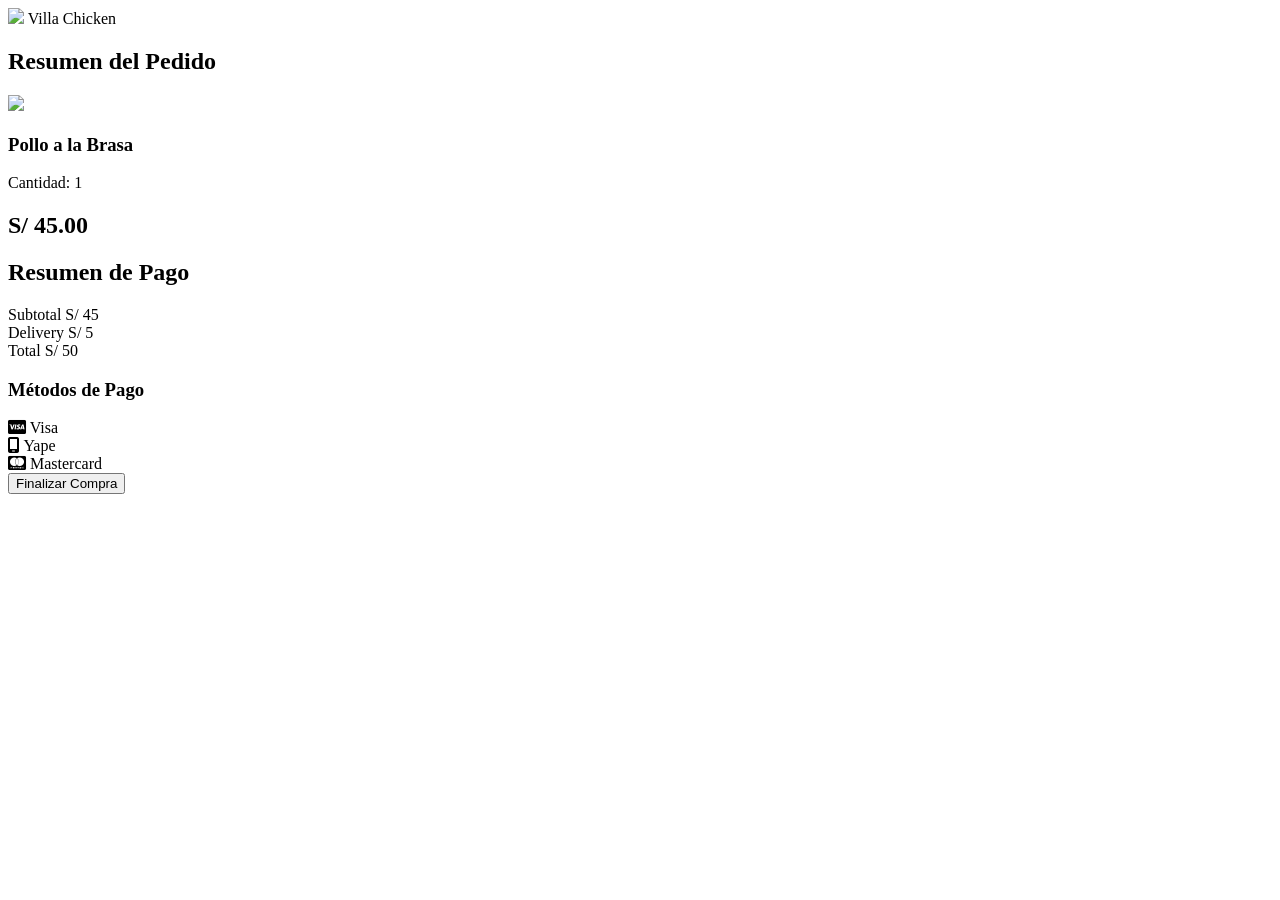
==== carrito.html @ 0b7a3d04 "Primer avance Villa Chicken" ====
<!DOCTYPE html>
<html lang="es">

<head>
    <meta charset="UTF-8">
    <meta name="viewport" content="width=device-width, initial-scale=1.0">
    <title>Carrito</title>

    <link rel="stylesheet" href="css/carro.css">

    <link rel="stylesheet"
        href="https://cdnjs.cloudflare.com/ajax/libs/font-awesome/6.5.1/css/all.min.css">
</head>

<body>

<header>

    <div class="logo">

        <img src="https://encrypted-tbn0.gstatic.com/images?q=tbn:ANd9GcRO9hkJS3hRmxY6WrNFT_kaqO4zJeU2J3zwsw&s">

        <span>Villa Chicken</span>

    </div>

</header>

<section class="contenedor-carrito">

    <div class="productos">

        <h1>Resumen del Pedido</h1>

        <div class="producto">

            <img src="https://images.unsplash.com/photo-1600891964092-4316c288032e">

            <div>

                <h3>Pollo a la Brasa</h3>

                <p>Cantidad: 1</p>

                <h2>S/ 45.00</h2>

            </div>

        </div>

    </div>

    <div class="pago">

        <h2>Resumen de Pago</h2>

        <div class="detalle">
            <span>Subtotal</span>
            <span>S/ 45</span>
        </div>

        <div class="detalle">
            <span>Delivery</span>
            <span>S/ 5</span>
        </div>

        <div class="detalle total">
            <span>Total</span>
            <span>S/ 50</span>
        </div>

        <h3>Métodos de Pago</h3>

        <div class="metodos">

            <div class="metodo">
                <i class="fa-brands fa-cc-visa"></i>
                Visa
            </div>

            <div class="metodo">
                <i class="fa-solid fa-mobile-screen"></i>
                Yape
            </div>

            <div class="metodo">
                <i class="fa-brands fa-cc-mastercard"></i>
                Mastercard
            </div>

        </div>

        <button class="btn-pagar">
            Finalizar Compra
        </button>

    </div>

</section>

</body>
</html>
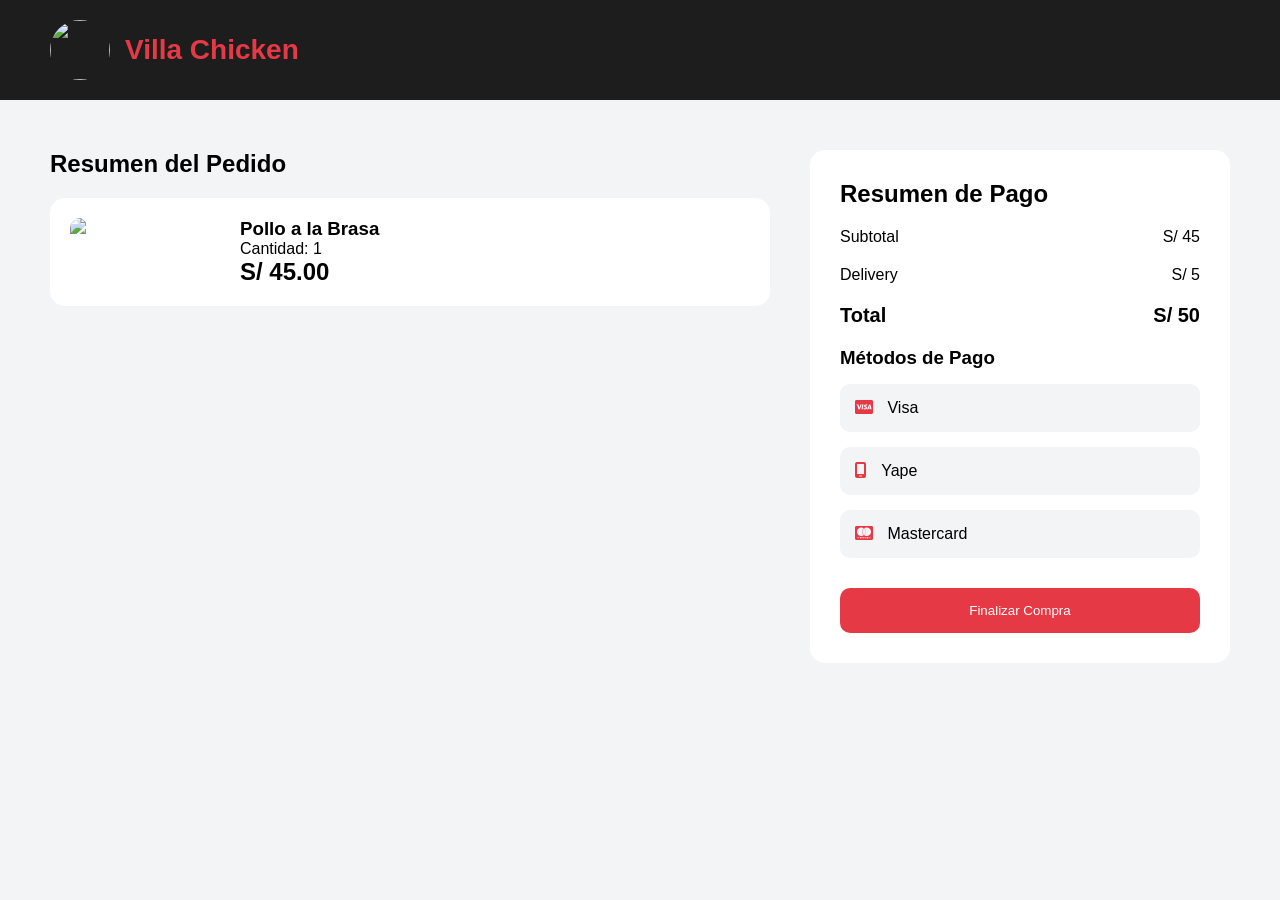
==== commit 08cd456f: "Update carrito.html" ====
--- a/carrito.html
+++ b/carrito.html
@@ -6,7 +6,7 @@
     <meta name="viewport" content="width=device-width, initial-scale=1.0">
     <title>Carrito</title>
 
-    <link rel="stylesheet" href="css/carro.css">
+    <link rel="stylesheet" href="./CSS/carro.css">
 
     <link rel="stylesheet"
         href="https://cdnjs.cloudflare.com/ajax/libs/font-awesome/6.5.1/css/all.min.css">
@@ -99,4 +99,4 @@
 </section>
 
 </body>
-</html>+</html>
--- a/CSS/carro.css
+++ b/CSS/carro.css
@@ -0,0 +1,97 @@
+*{
+    margin:0;
+    padding:0;
+    box-sizing:border-box;
+    font-family:Arial;
+}
+
+body{
+    background:#f3f4f6;
+}
+
+header{
+    background:#1d1d1d;
+    padding:20px 50px;
+}
+
+.logo{
+    display:flex;
+    align-items:center;
+    gap:15px;
+    color:#e63946;
+    font-size:28px;
+    font-weight:bold;
+}
+
+.logo img{
+    width:60px;
+    height:60px;
+    border-radius:50%;
+    object-fit:cover;
+}
+
+.contenedor-carrito{
+    display:flex;
+    gap:40px;
+    padding:50px;
+}
+
+.productos{
+    flex:2;
+}
+
+.producto{
+    background:white;
+    display:flex;
+    gap:20px;
+    padding:20px;
+    border-radius:15px;
+    margin-top:20px;
+}
+
+.producto img{
+    width:150px;
+    border-radius:10px;
+}
+
+.pago{
+    flex:1;
+    background:white;
+    padding:30px;
+    border-radius:15px;
+    height:fit-content;
+}
+
+.detalle{
+    display:flex;
+    justify-content:space-between;
+    margin:20px 0;
+}
+
+.total{
+    font-weight:bold;
+    font-size:20px;
+}
+
+.metodo{
+    background:#f3f4f6;
+    padding:15px;
+    border-radius:10px;
+    margin-top:15px;
+}
+
+.metodo i{
+    color:#e63946;
+    margin-right:10px;
+}
+
+.btn-pagar{
+    width:100%;
+    margin-top:30px;
+    padding:15px;
+    border:none;
+    background:#e63946;
+    color:white;
+    border-radius:10px;
+    cursor:pointer;
+}
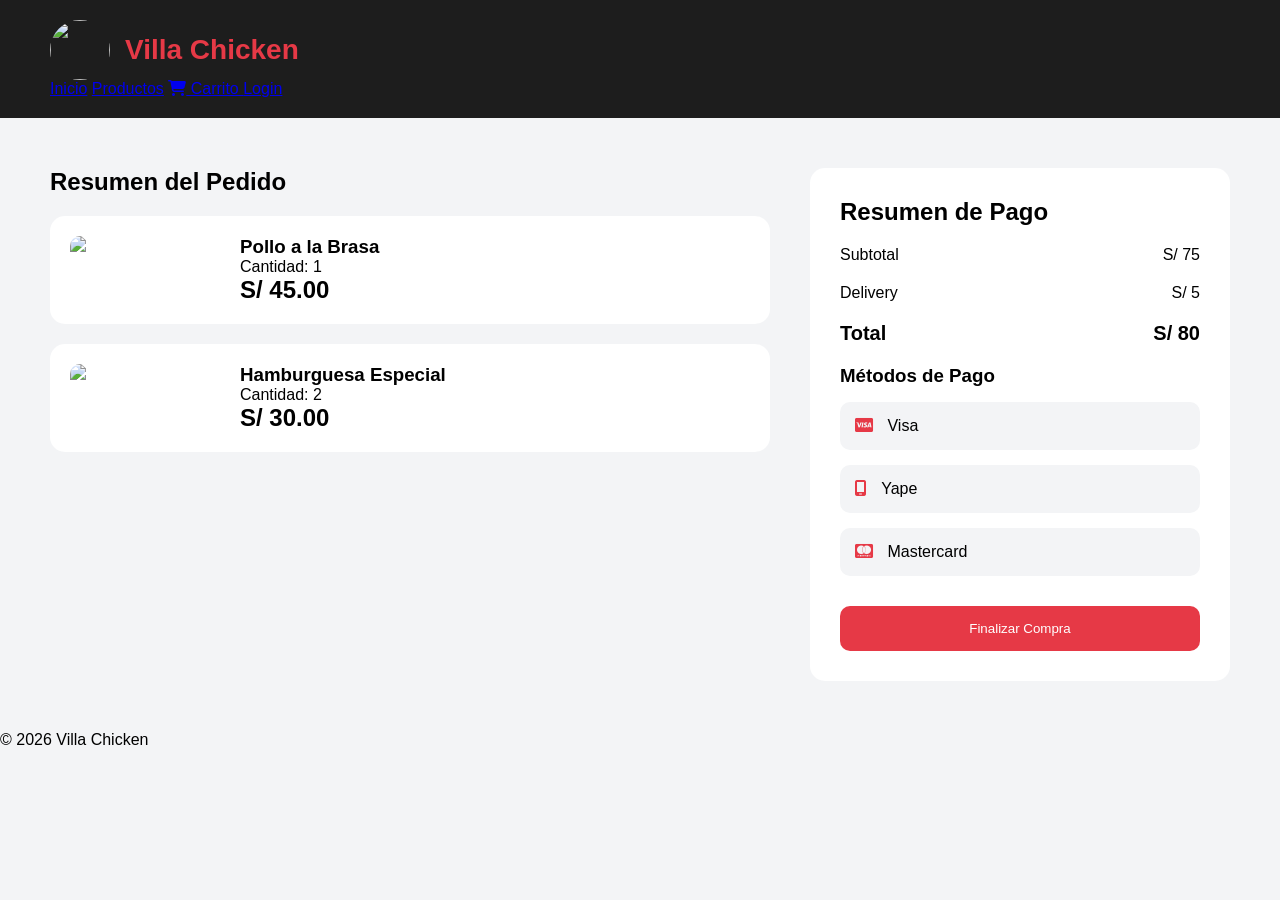
==== commit 9a679188: "Update carrito.html" ====
--- a/carrito.html
+++ b/carrito.html
@@ -4,7 +4,7 @@
 <head>
     <meta charset="UTF-8">
     <meta name="viewport" content="width=device-width, initial-scale=1.0">
-    <title>Carrito</title>
+    <title>Carrito | Villa Chicken</title>
 
     <link rel="stylesheet" href="./CSS/carro.css">
 
@@ -23,6 +23,21 @@
         <span>Villa Chicken</span>
 
     </div>
+
+    <nav>
+
+        <a href="./index.html">Inicio</a>
+
+        <a href="./productos.html">Productos</a>
+
+        <a href="./carrito.html">
+            <i class="fa-solid fa-cart-shopping"></i>
+            Carrito
+        </a>
+
+        <a href="./login.html">Login</a>
+
+    </nav>
 
 </header>
 
@@ -48,6 +63,22 @@
 
         </div>
 
+        <div class="producto">
+
+            <img src="https://images.unsplash.com/photo-1550547660-d9450f859349">
+
+            <div>
+
+                <h3>Hamburguesa Especial</h3>
+
+                <p>Cantidad: 2</p>
+
+                <h2>S/ 30.00</h2>
+
+            </div>
+
+        </div>
+
     </div>
 
     <div class="pago">
@@ -56,7 +87,7 @@
 
         <div class="detalle">
             <span>Subtotal</span>
-            <span>S/ 45</span>
+            <span>S/ 75</span>
         </div>
 
         <div class="detalle">
@@ -66,7 +97,7 @@
 
         <div class="detalle total">
             <span>Total</span>
-            <span>S/ 50</span>
+            <span>S/ 80</span>
         </div>
 
         <h3>Métodos de Pago</h3>
@@ -98,5 +129,9 @@
 
 </section>
 
+<footer>
+    <p>© 2026 Villa Chicken</p>
+</footer>
+
 </body>
 </html>
--- a/CSS/carro.css
+++ b/CSS/carro.css
@@ -94,4 +94,75 @@
     color:white;
     border-radius:10px;
     cursor:pointer;
-}+}
+
+
+@media screen and (max-width: 900px){
+
+    .contenedor-carrito{
+        flex-direction:column;
+        padding:30px;
+    }
+
+    .productos,
+    .pago{
+        width:100%;
+    }
+
+}
+
+/* Celulares */
+@media screen and (max-width: 600px){
+
+    header{
+        padding:15px 20px;
+    }
+
+    .logo{
+        font-size:22px;
+        gap:10px;
+    }
+
+    .logo img{
+        width:50px;
+        height:50px;
+    }
+
+    .contenedor-carrito{
+        padding:20px;
+        gap:25px;
+    }
+
+    .producto{
+        flex-direction:column;
+        align-items:center;
+        text-align:center;
+    }
+
+    .producto img{
+        width:100%;
+        max-width:300px;
+    }
+
+    .pago{
+        padding:20px;
+    }
+
+    .detalle{
+        font-size:14px;
+    }
+
+    .total{
+        font-size:18px;
+    }
+
+    .metodo{
+        text-align:center;
+    }
+
+    .btn-pagar{
+        padding:14px;
+        font-size:15px;
+    }
+
+}
